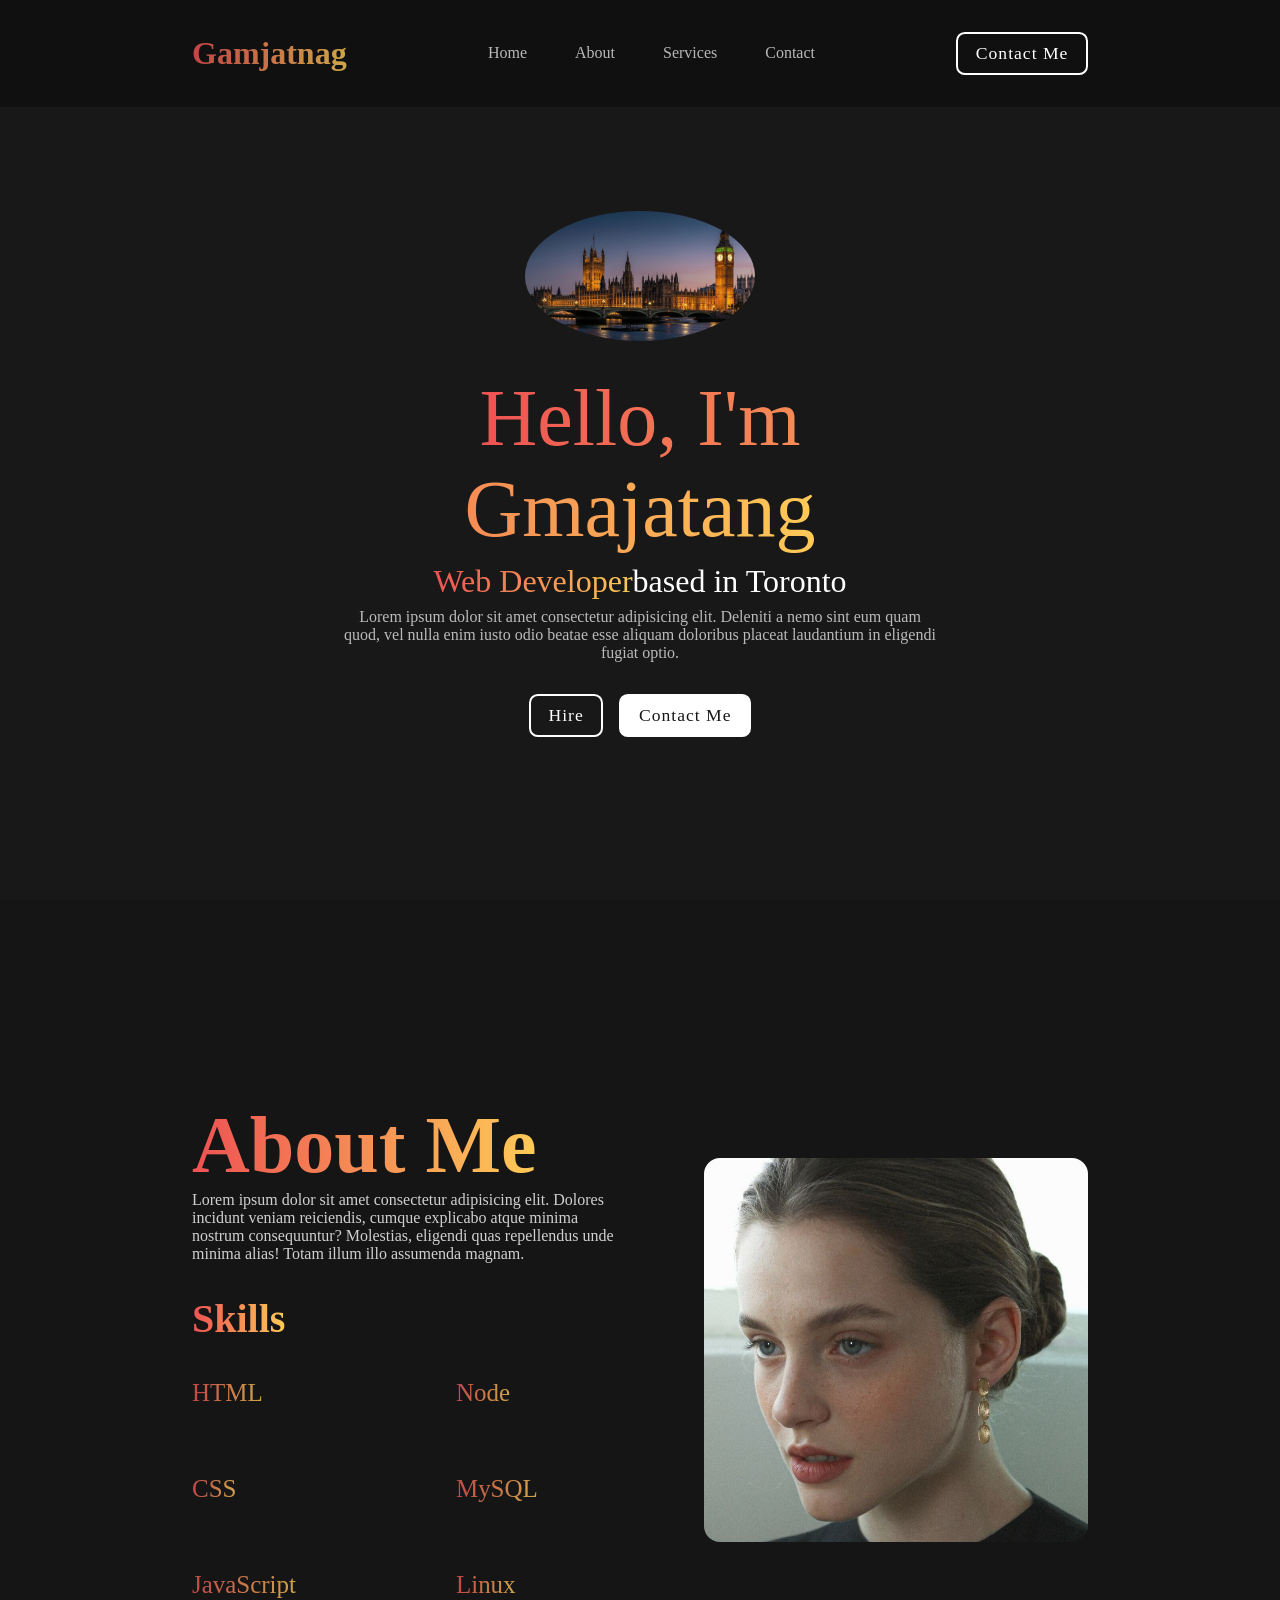
==== index.html @ 4706093c "내 모든 프로젝트 파일 추가" ====
<!doctype html>
<html lang="en">
  <head>
    <meta charset="UTF-8" />
    <meta name="viewport" content="width=device-width, initial-scale=1.0" />
    <title>Gamjatnag Website</title>
    <link rel="stylesheet" href="styles.css" />
    <link
      href="https://cdn.boxicons.com/3.0.8/fonts/basic/boxicons.min.css"
      rel="stylesheet"
    />
  </head>
  <body>
    <nav>
      <a href="#" class="logo"><span>Gamjatnag</span></a>

      <ul class="links">
        <a href="#home">Home</a>
        <a href="#about">About</a>
        <a href="#services">Services</a>
        <a href="#contact">Contact</a>
      </ul>

      <i class="bx bx-menu-right" id="menu"></i>

      <a href="#contact" class="btn">Contact Me</a>
    </nav>

    <section id="home">
      <img src="art/item2.png" alt="" />
      <div class="info-box">
        <h1><span>Hello, I'm Gmajatang</span></h1>
        <h3><span>Web Developer</span>based in Toronto</h3>
        <p>
          Lorem ipsum dolor sit amet consectetur adipisicing elit. Deleniti a
          nemo sint eum quam quod, vel nulla enim iusto odio beatae esse aliquam
          doloribus placeat laudantium in eligendi fugiat optio.
        </p>
      </div>

      <div class="btn-box">
        <div class="btn">Hire</div>
        <div class="btn">Contact Me</div>
      </div>
    </section>

    <section id="about">
      <div class="about-box">
        <div class="about-info">
          <h1><span>About Me</span></h1>
          <p>
            Lorem ipsum dolor sit amet consectetur adipisicing elit. Dolores
            incidunt veniam reiciendis, cumque explicabo atque minima nostrum
            consequuntur? Molestias, eligendi quas repellendus unde minima
            alias! Totam illum illo assumenda magnam.
          </p>
        </div>

        <h2><span>Skills</span></h2>

        <div class="skills">
          <ul>
            <li>
              <span><i class="bx bx-chevron-right"></i> HTML</span>
            </li>
            <li>
              <span><i class="bx bx-chevron-right"></i> CSS</span>
            </li>
            <li>
              <span><i class="bx bx-chevron-right"></i> JavaScript</span>
            </li>
          </ul>
          <ul>
            <li>
              <span><i class="bx bx-chevron-right"></i> Node</span>
            </li>
            <li>
              <span><i class="bx bx-chevron-right"></i> MySQL</span>
            </li>
            <li>
              <span><i class="bx bx-chevron-right"></i> Linux</span>
            </li>
          </ul>
        </div>
      </div>

      <img src="/art/image.jpg" alt="" />
    </section>

    <script src="script.js"></script>
  </body>
</html>
---- styles.css ----
* {
  margin: 0;
  padding: 0;
  box-sizing: border-box;
  text-decoration: none;
  list-style: none;
  scroll-behavior: smooth;
  font-family: 'Poppins';
}
:root {
  --background: rgb(24, 24, 24);
  --second-background: rgb(21, 21, 21);
}
body {
  min-height: 100vh;
  background-color: var(--background);
}
nav {
  position: fixed;
  top: 0;
  width: 100%;
  padding: 2em 15%;
  display: flex;
  align-items: center;
  justify-content: space-between;
  background-color: rgba(15, 15, 15, 0.8);
  backdrop-filter: blur(10px);
  z-index: 1000;
}
ul {
  display: flex;
  align-items: center;
  gap: 3em;
}

nav ul a {
  color: white;
  opacity: 0.7;
  transition: 0.2s ease-in-out;
}
nav ul a:hover {
  opacity: 1;
}

.logo {
  font-size: 2em;
  color: white;
  font-weight: 800;
  opacity: 0.8;
  transition: 0.2s ease-in-out;
}

.logo:hover {
  opacity: 1;
}

.btn {
  padding: 0.5em 1em;
  color: white;
  font-weight: 500;
  letter-spacing: 1px;
  border-radius: 0.5em;
  font-size: 1.1em;
  border: 2px solid white;
  cursor: pointer;
  transition: 0.3s ease-in-out;
}
.btn:hover {
  background-color: white;
  color: var(--background);
}
span {
  background: linear-gradient(to right, #ee5253, #feca57);
  background-clip: text;
  color: transparent;
}
#menu {
  color: white;
  font-size: 3em;
  display: none;
}
section {
  min-height: 100vh;
  padding: 5% 15%;
}
#home {
  display: flex;
  flex-direction: column;
  align-items: center;
  justify-content: center;
  gap: 2em;
  color: white;
}
#home img {
  width: 18vw;
  border-radius: 50%;
  margin-top: 3em;
}

.info-box {
  display: flex;
  flex-direction: column;
  text-align: center;
  gap: 0.5em;
  max-width: 600px;
}

.info-box h1 {
  font-size: 5em;
  font-weight: 500;
}

.info-box h3 {
  font-size: 2em;
  font-weight: 400;
}
.info-box p {
  opacity: 0.7;
}
.btn-box {
  display: flex;
  gap: 1em;
}

.btn-box .btn:nth-of-type(2) {
  background-color: white;
  color: var(--background);
}

.btn-box .btn:nth-of-type(2):hover {
  background-color: var(--background);
  color: white;
}

::-webkit-scrollbar {
  width: 20px;
  background-color: var(--background);
}

::-webkit-scrollbar-thumb {
  background: linear-gradient(to bottom, #ee5253, #feca57);
}

#about {
  background-color: var(--second-background);
  display: flex;
  align-items: center;
  justify-content: center;
  gap: 5em;
}
#about img {
  width: 30vw;
  border-radius: 1em;
}
.about-box {
  display: flex;
  flex-direction: column;
  text-align: left;
  gap: 2em;
}

.about-box h1 {
  font-size: 5em;
}

.about-box p {
  color: white;
  opacity: 0.8;
}

.skills {
  display: flex;
  text-align: left;
  gap: 10em;
}
.skills ul {
  font-size: 1.3em;
  font-weight: 500;
  display: flex;
  flex-direction: column;
  color: white;
  opacity: 0.8;
  align-items: baseline;
}
.skills ul li {
  display: flex;
  gap: 0.5em;
  font-size: 1.2em;
  transition: 0.3s ease-in-out;
}

.skills ul li:hover {
  transform: translateX(10px);
}

.skills ul li i {
  font-size: 1.2em;
}
.about-box h2 {
  font-size: 2.5em;
}
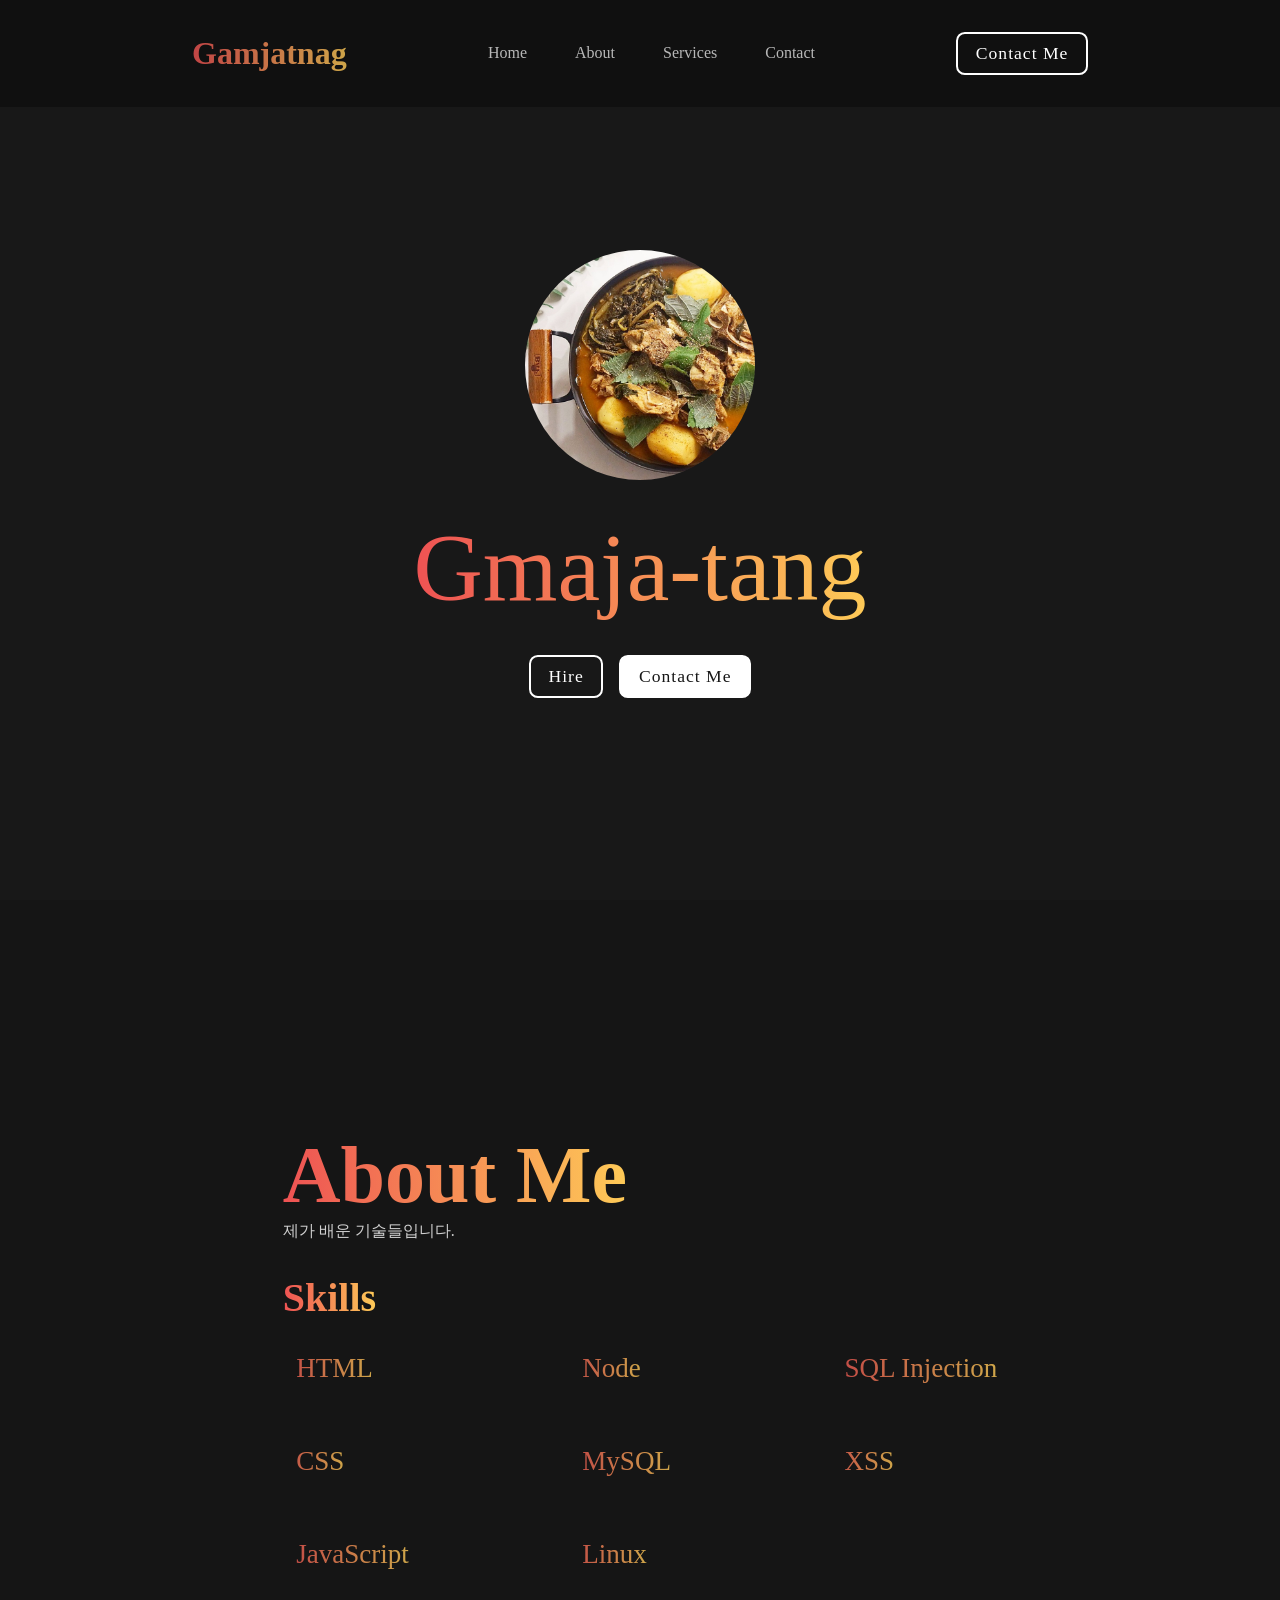
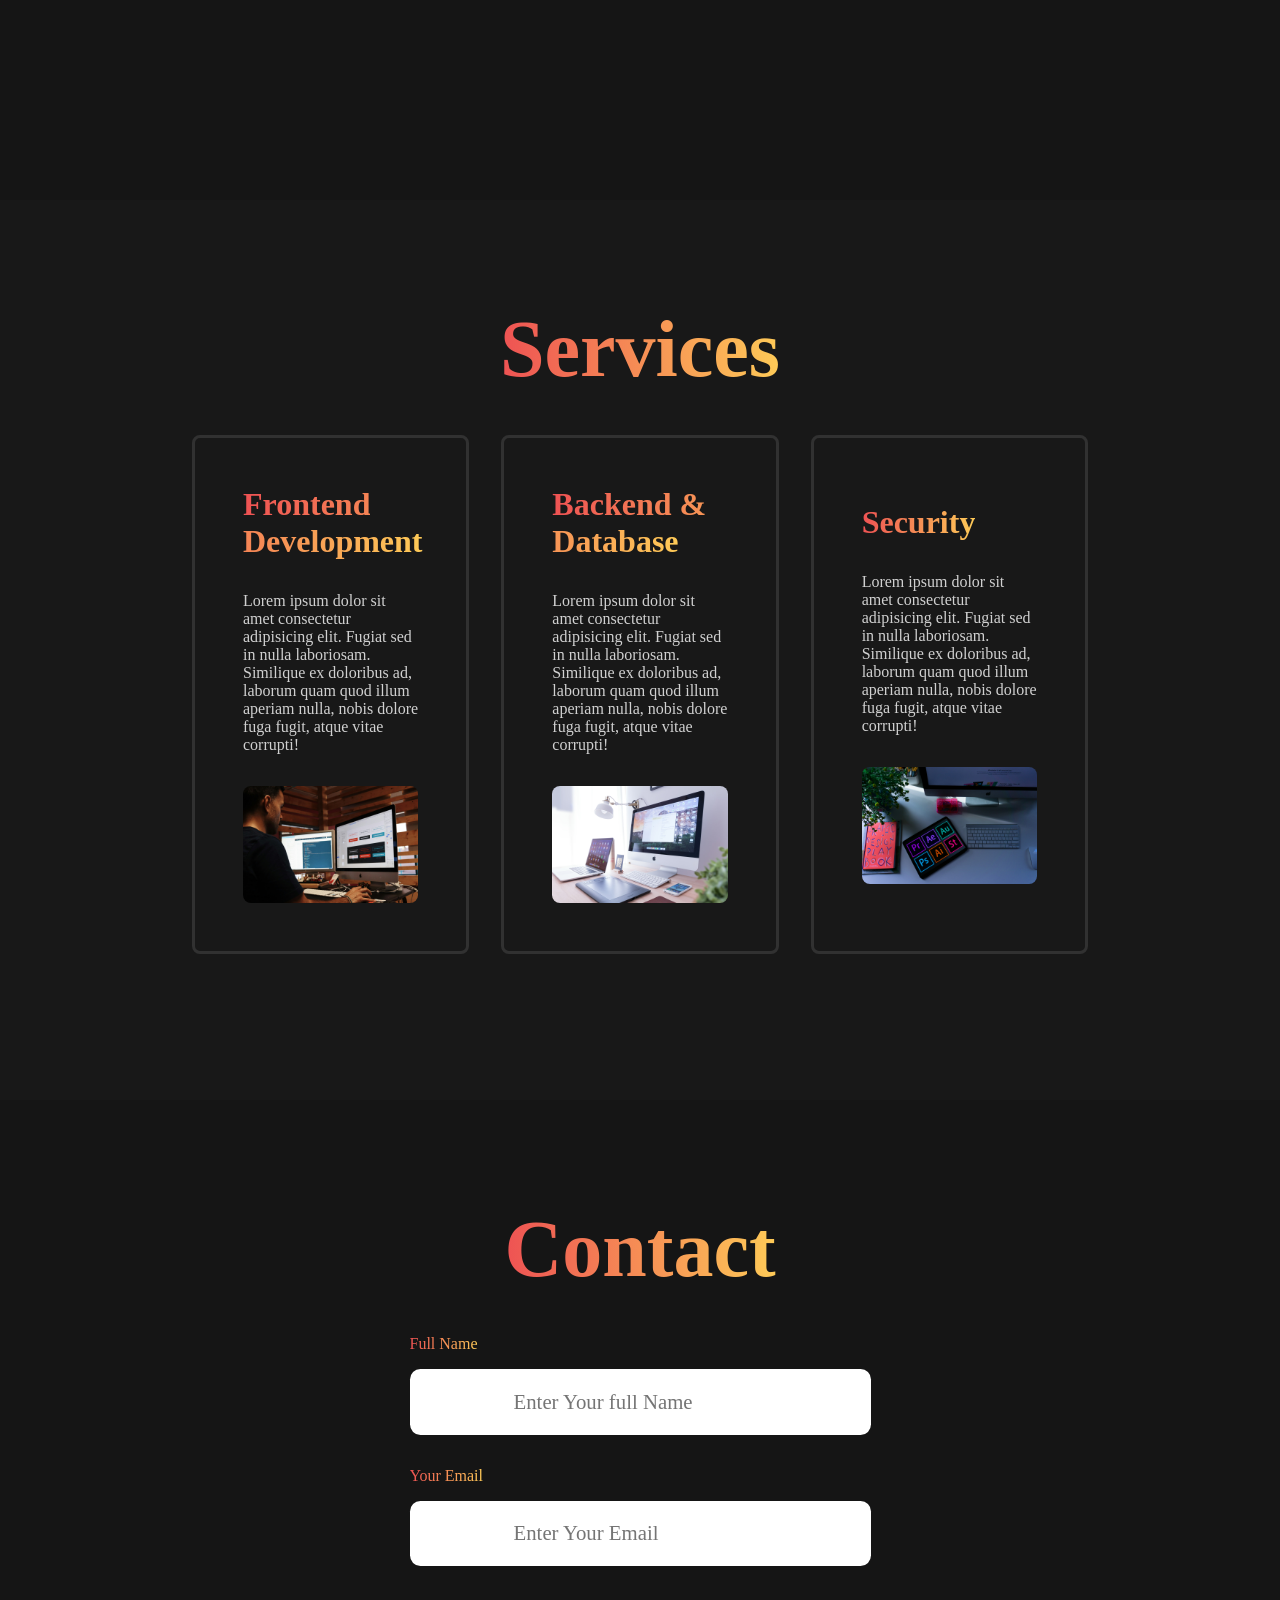
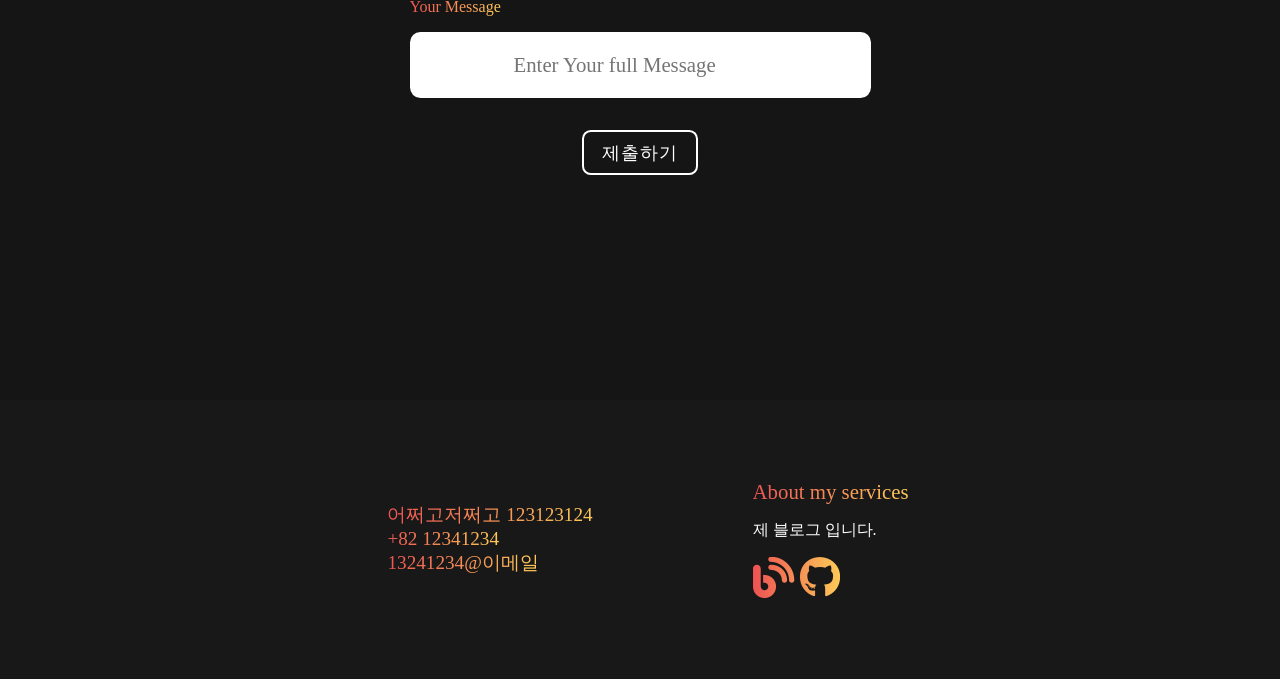
==== commit 61e17d6d: "first commit" ====
--- a/index.html
+++ b/index.html
@@ -8,6 +8,10 @@
     <link
       href="https://cdn.boxicons.com/3.0.8/fonts/basic/boxicons.min.css"
       rel="stylesheet"
+    />
+    <link
+      rel="stylesheet"
+      href="https://cdnjs.cloudflare.com/ajax/libs/font-awesome/6.5.1/css/all.min.css"
     />
   </head>
   <body>
@@ -27,15 +31,9 @@
     </nav>
 
     <section id="home">
-      <img src="art/item2.png" alt="" />
+      <img src="art/gj.jpg" alt="" />
       <div class="info-box">
-        <h1><span>Hello, I'm Gmajatang</span></h1>
-        <h3><span>Web Developer</span>based in Toronto</h3>
-        <p>
-          Lorem ipsum dolor sit amet consectetur adipisicing elit. Deleniti a
-          nemo sint eum quam quod, vel nulla enim iusto odio beatae esse aliquam
-          doloribus placeat laudantium in eligendi fugiat optio.
-        </p>
+        <h1><span>Gmaja-tang</span></h1>
       </div>
 
       <div class="btn-box">
@@ -48,12 +46,7 @@
       <div class="about-box">
         <div class="about-info">
           <h1><span>About Me</span></h1>
-          <p>
-            Lorem ipsum dolor sit amet consectetur adipisicing elit. Dolores
-            incidunt veniam reiciendis, cumque explicabo atque minima nostrum
-            consequuntur? Molestias, eligendi quas repellendus unde minima
-            alias! Totam illum illo assumenda magnam.
-          </p>
+          <p>제가 배운 기술들입니다.</p>
         </div>
 
         <h2><span>Skills</span></h2>
@@ -81,11 +74,108 @@
               <span><i class="bx bx-chevron-right"></i> Linux</span>
             </li>
           </ul>
+          <ul>
+            <li>
+              <span><i class="bx bx-chevron-right"></i> SQL Injection</span>
+            </li>
+            <li>
+              <span><i class="bx bx-chevron-right"></i> XSS</span>
+            </li>
+          </ul>
+        </div>
+      </div>
+    </section>
+
+    <section id="services">
+      <h1 class="header"><span>Services</span></h1>
+
+      <div class="services-container">
+        <div class="box">
+          <h1><span>Frontend Development</span></h1>
+
+          <p>
+            Lorem ipsum dolor sit amet consectetur adipisicing elit. Fugiat sed
+            in nulla laboriosam. Similique ex doloribus ad, laborum quam quod
+            illum aperiam nulla, nobis dolore fuga fugit, atque vitae corrupti!
+          </p>
+          <img src="art/web-design.jpg" alt="" />
+        </div>
+
+        <div class="box">
+          <h1><span>Backend & Database</span></h1>
+
+          <p>
+            Lorem ipsum dolor sit amet consectetur adipisicing elit. Fugiat sed
+            in nulla laboriosam. Similique ex doloribus ad, laborum quam quod
+            illum aperiam nulla, nobis dolore fuga fugit, atque vitae corrupti!
+          </p>
+          <img src="art/web-dev.jpg" alt="" />
+        </div>
+
+        <div class="box">
+          <h1><span>Security</span></h1>
+
+          <p>
+            Lorem ipsum dolor sit amet consectetur adipisicing elit. Fugiat sed
+            in nulla laboriosam. Similique ex doloribus ad, laborum quam quod
+            illum aperiam nulla, nobis dolore fuga fugit, atque vitae corrupti!
+          </p>
+          <img src="art/graphic.jpg" alt="" />
+        </div>
+      </div>
+    </section>
+
+    <section id="contact">
+      <h1 class="header"><span>Contact</span></h1>
+      <form action="#">
+        <div class="input-box">
+          <span>Full Name</span>
+          <input type="text" placeholder="Enter Your full Name" />
+        </div>
+
+        <div class="input-box">
+          <span>Your Email</span>
+          <input type="text" placeholder="Enter Your Email" />
+        </div>
+
+        <div class="input-box">
+          <span>Your Message</span>
+          <input type="text" placeholder="Enter Your full Message" />
+        </div>
+        <div class="btn">제출하기</div>
+      </form>
+    </section>
+
+    <footer>
+      <div class="col-lift">
+        <div class="col-box">
+          <span><i class="bx bx-location-plus"></i></span>
+          <span>어쩌고저쩌고 123123124</span>
+        </div>
+
+        <div class="col-box">
+          <span><i class="bx bx-phone"></i></span>
+          <span>+82 12341234</span>
+        </div>
+
+        <div class="col-box">
+          <span><i class="bx bx-envelope"></i></span>
+          <span>13241234@이메일</span>
         </div>
       </div>
 
-      <img src="/art/image.jpg" alt="" />
-    </section>
+      <div class="col-right">
+        <span>About my services</span>
+        <p>제 블로그 입니다.</p>
+
+        <div class="social-icons">
+          <span>
+            <i class="fa-solid fa-blog"></i>
+            <i class="fa-brands fa-github"></i>
+          </span>
+        </div>
+      </div>
+    </footer>
 
     <script src="script.js"></script>
   </body>
--- a/styles.css
+++ b/styles.css
@@ -5,7 +5,7 @@
   text-decoration: none;
   list-style: none;
   scroll-behavior: smooth;
-  font-family: 'Poppins';
+  font-family: "Poppins";
 }
 :root {
   --background: rgb(24, 24, 24);
@@ -106,7 +106,7 @@
 }
 
 .info-box h1 {
-  font-size: 5em;
+  font-size: 4em;
   font-weight: 500;
 }
 
@@ -182,14 +182,15 @@
   opacity: 0.8;
   align-items: baseline;
 }
-.skills ul li {
-  display: flex;
+.skills ul li span {
+  display: flex;
+  align-items: center;
   gap: 0.5em;
-  font-size: 1.2em;
+  font-size: 1.3em;
   transition: 0.3s ease-in-out;
 }
 
-.skills ul li:hover {
+.skills ul li span:hover {
   transform: translateX(10px);
 }
 
@@ -199,3 +200,227 @@
 .about-box h2 {
   font-size: 2.5em;
 }
+
+#services {
+  background-color: var(--background);
+}
+.header {
+  text-align: center;
+  font-size: 5em;
+  margin: 0.5em 0;
+}
+.services-container {
+  display: grid;
+  grid-template-columns: repeat(auto-fit, minmax(250px, 1fr));
+  gap: 2em;
+}
+.box {
+  border: 3px solid rgb(49, 49, 49);
+  border-radius: 0.5em;
+  display: flex;
+  flex-direction: column;
+  justify-content: center;
+  overflow: hidden;
+  object-fit: cover;
+  padding: 3em;
+  gap: 2em;
+  color: white;
+  cursor: pointer;
+  transition: 0.3 ease-in-out;
+}
+.box:hover {
+  border: 3px solid rgb(100, 100, 100);
+}
+.box p {
+  opacity: 0.8;
+}
+.box h1 {
+  font-size: 2em;
+}
+.box img {
+  min-width: 25px;
+  border-radius: 0.5em;
+}
+
+#contact {
+  background-color: var(--second-background);
+}
+form {
+  display: flex;
+  flex-direction: column;
+  align-items: center;
+  justify-content: center;
+  gap: 2em;
+}
+form .input-box {
+  display: flex;
+  flex-direction: column;
+  align-items: baseline;
+  gap: 1em;
+}
+.info-box span {
+  font-size: 1.5em;
+}
+form input {
+  font-size: 1.3em;
+  padding: 1em 5em;
+  border-radius: 0.5em;
+  border: none;
+  outline: none;
+}
+form input:focus {
+  background-color: rgb(299, 299, 299);
+}
+footer {
+  display: flex;
+  align-items: center;
+  justify-content: center;
+  gap: 10em;
+  bottom: 0;
+  background-color: var(--background);
+  width: 100%;
+  padding: 5em 15%;
+}
+.col-left {
+  display: flex;
+  flex-direction: column;
+  gap: 1em;
+}
+.col-box {
+  display: flex;
+  align-items: center;
+  gap: 1em;
+}
+.col-box i {
+  font-size: 2em;
+}
+.col-box span {
+  font-size: 1.2em;
+}
+
+.col-right {
+  display: flex;
+  flex-direction: column;
+  gap: 1em;
+  color: white;
+  max-width: 500px;
+}
+
+.col-right span {
+  font-size: 1.3em;
+}
+.col-right .social-icons {
+  display: flex;
+  align-items: baseline;
+  justify-content: left;
+  gap: 1em;
+}
+
+.col-right .social-icons i {
+  font-size: 2em;
+  transition: 0.2s ease-in-out;
+  cursor: pointer;
+}
+.social-icons i:hover {
+  color: white;
+}
+
+@media (max-width: 968px) {
+  section {
+    padding: 8em 15%;
+  }
+  nav .btn {
+    display: none;
+  }
+  #menu {
+    display: block;
+  }
+  .links {
+    position: absolute;
+    top: 100%;
+    width: 100%;
+    right: 0;
+    padding: 1em 3em;
+    color: white;
+    display: flex;
+    flex-direction: column;
+    text-align: center;
+    background-color: rgba(0, 0, 0, 0.9);
+    display: none;
+  }
+
+  .links a {
+    margin: 2em 0;
+    display: block;
+    font-size: 1.5em;
+    color: white;
+  }
+
+  .links.active {
+    display: block;
+  }
+
+  #home h1 {
+    font-size: 4em;
+  }
+
+  #home h3 {
+    font-size: 2em;
+  }
+  #home img {
+    width: 24vw;
+  }
+
+  #about {
+    flex-direction: column;
+  }
+
+  #about img {
+    width: 32vw;
+  }
+
+  #about h1 {
+    font-size: 3em;
+  }
+  #about ul {
+    font-size: 1em;
+  }
+}
+
+@media (max-width: 768px) {
+  #home h1 {
+    font-size: 2.5em;
+  }
+
+  #home h3 {
+    font-size: 1.5em;
+  }
+  #home img {
+    width: 32vw;
+  }
+
+  #about .skills {
+    gap: 3em;
+  }
+  #services .header {
+    font-size: 3em;
+  }
+
+  #contact .header {
+    font-size: 3em;
+  }
+
+  #contact .input-box span {
+    font-size: 1.2em;
+  }
+
+  .input-box input {
+    padding: 0.5em 1em;
+  }
+
+  footer {
+    flex-direction: column;
+    gap: 5em;
+    align-items: baseline;
+  }
+}
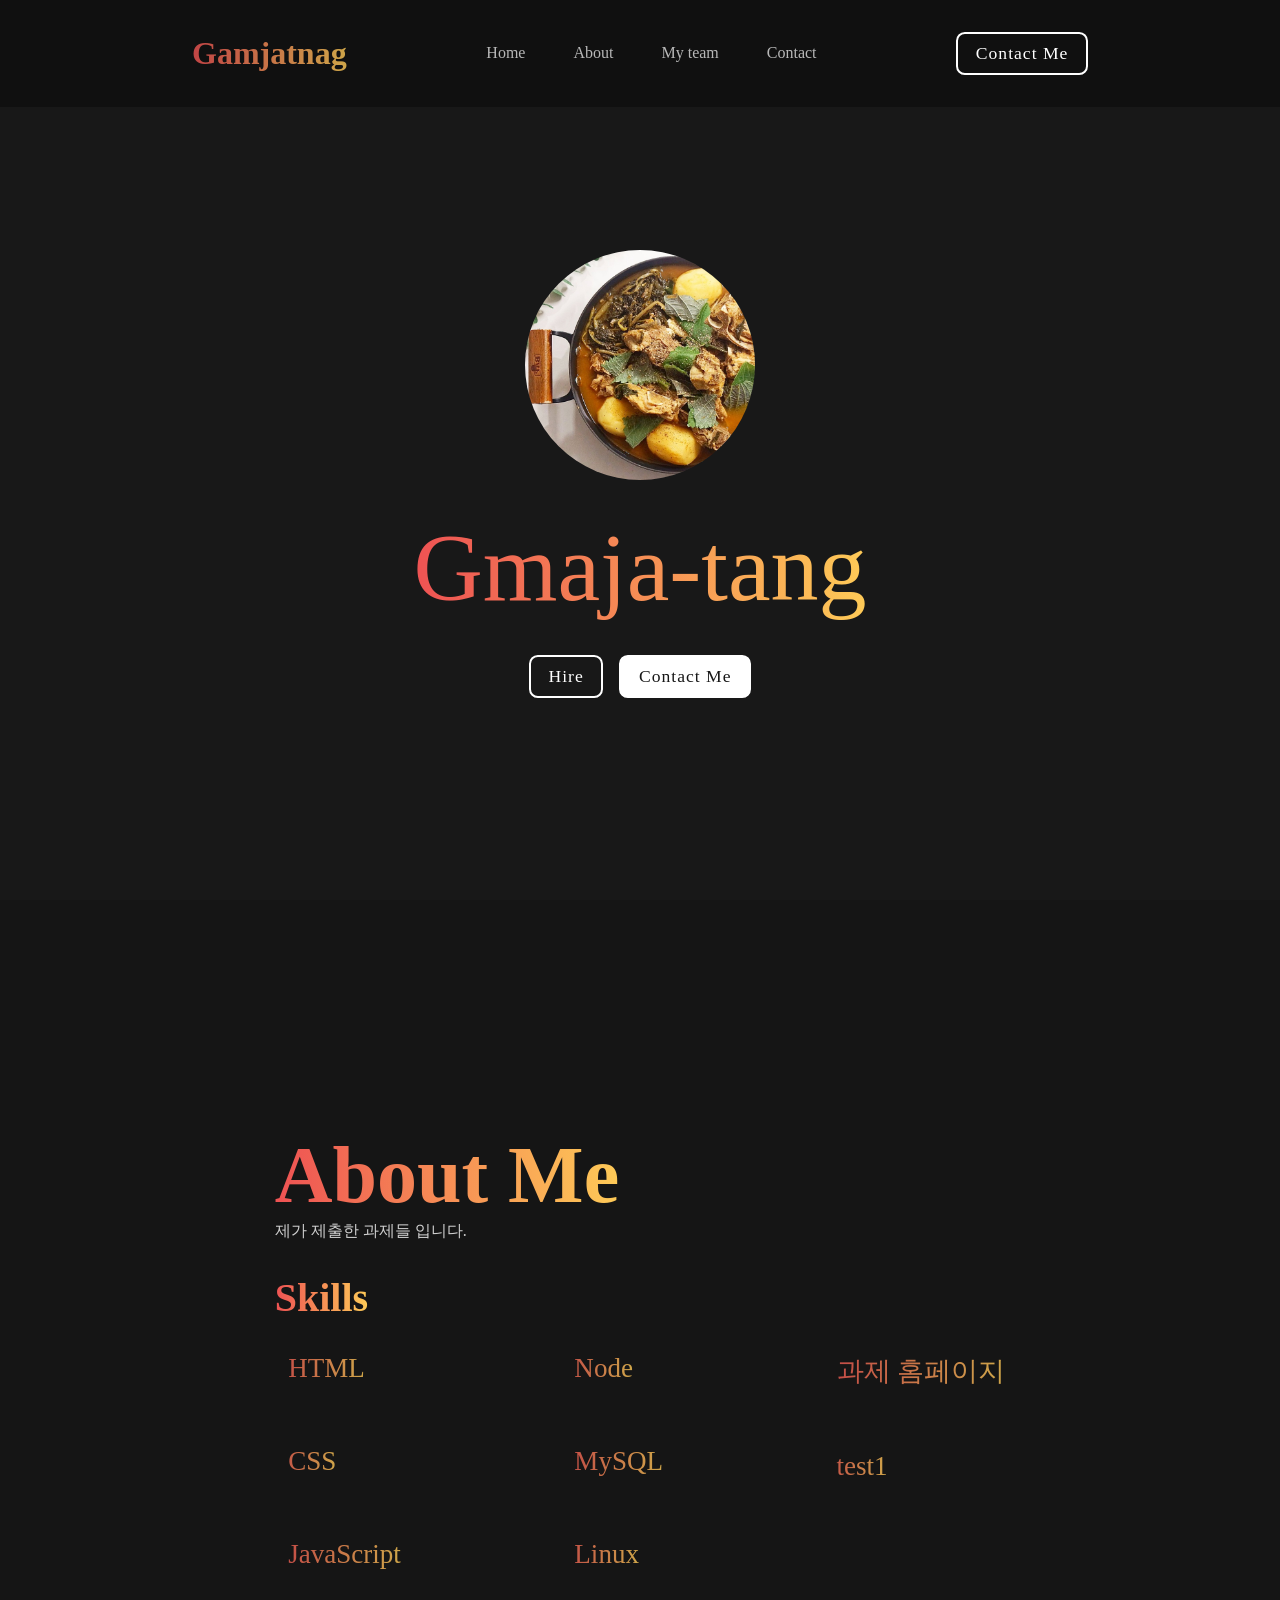
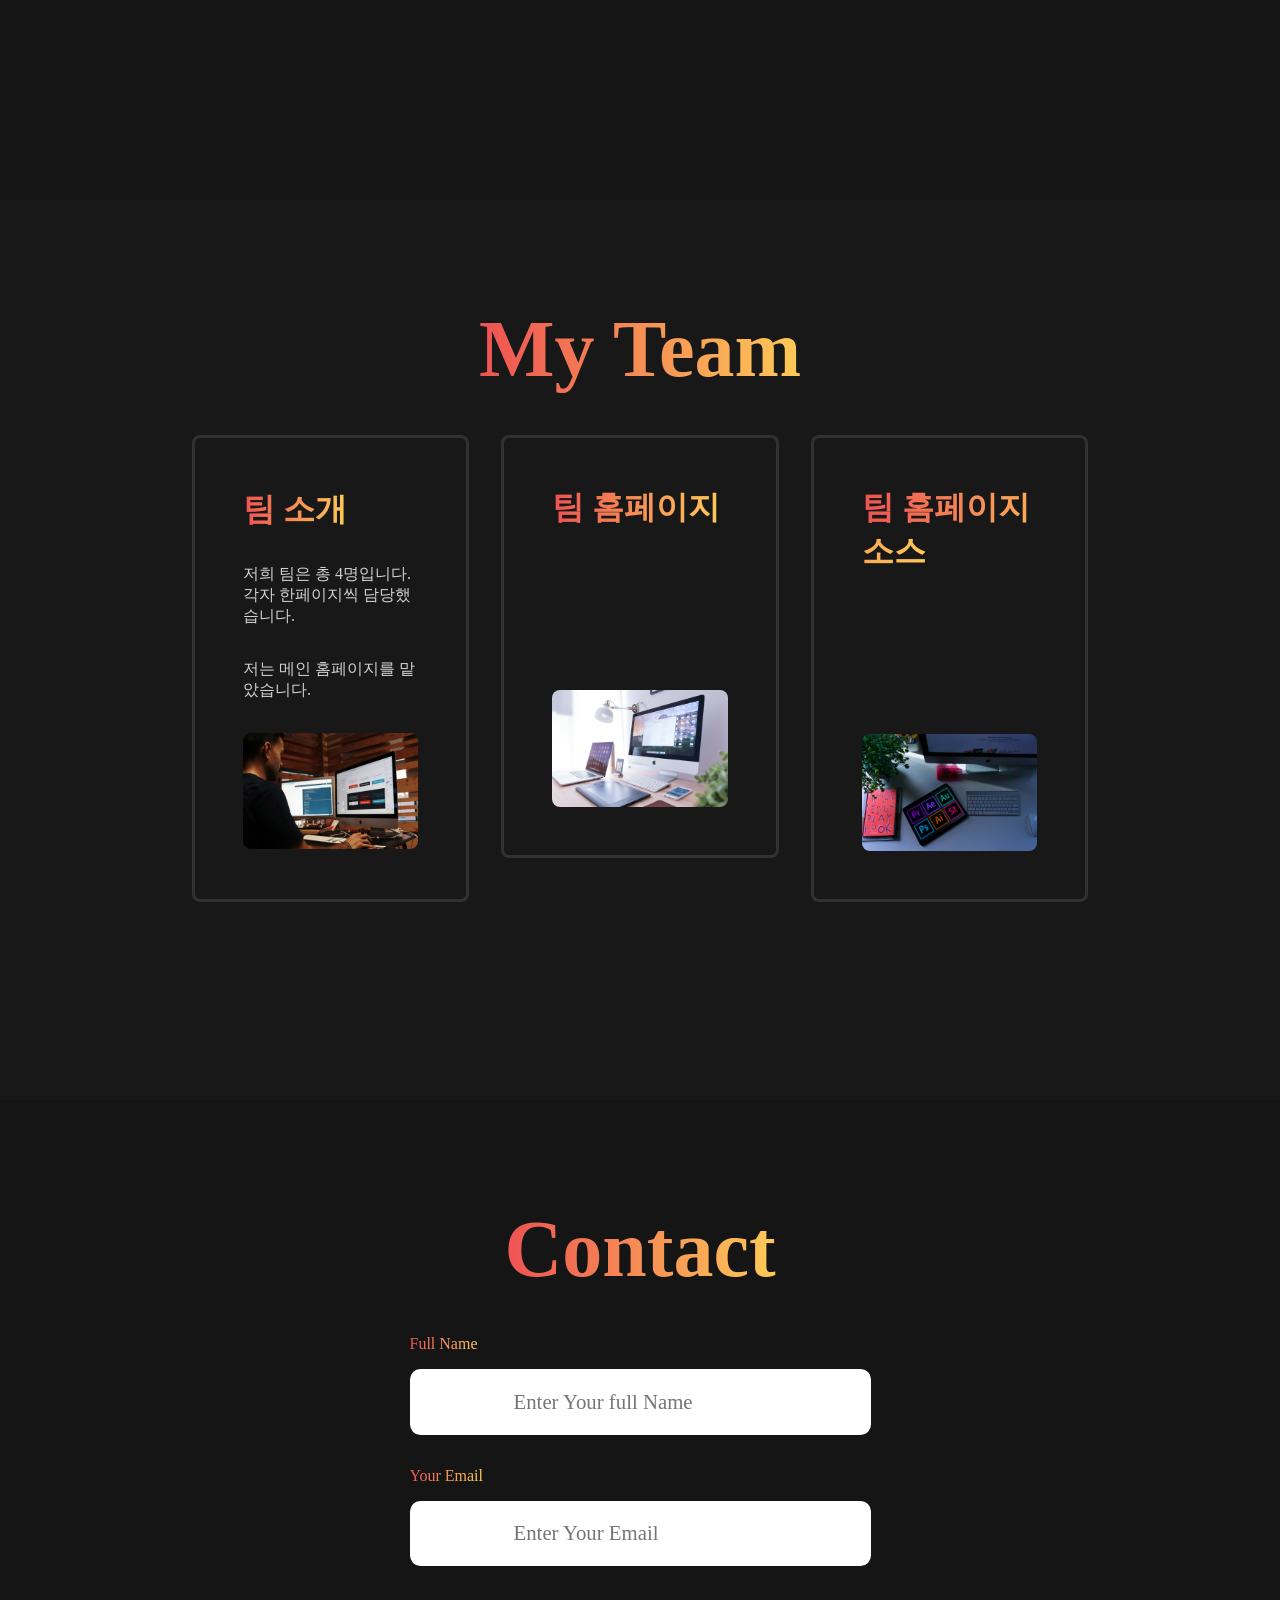
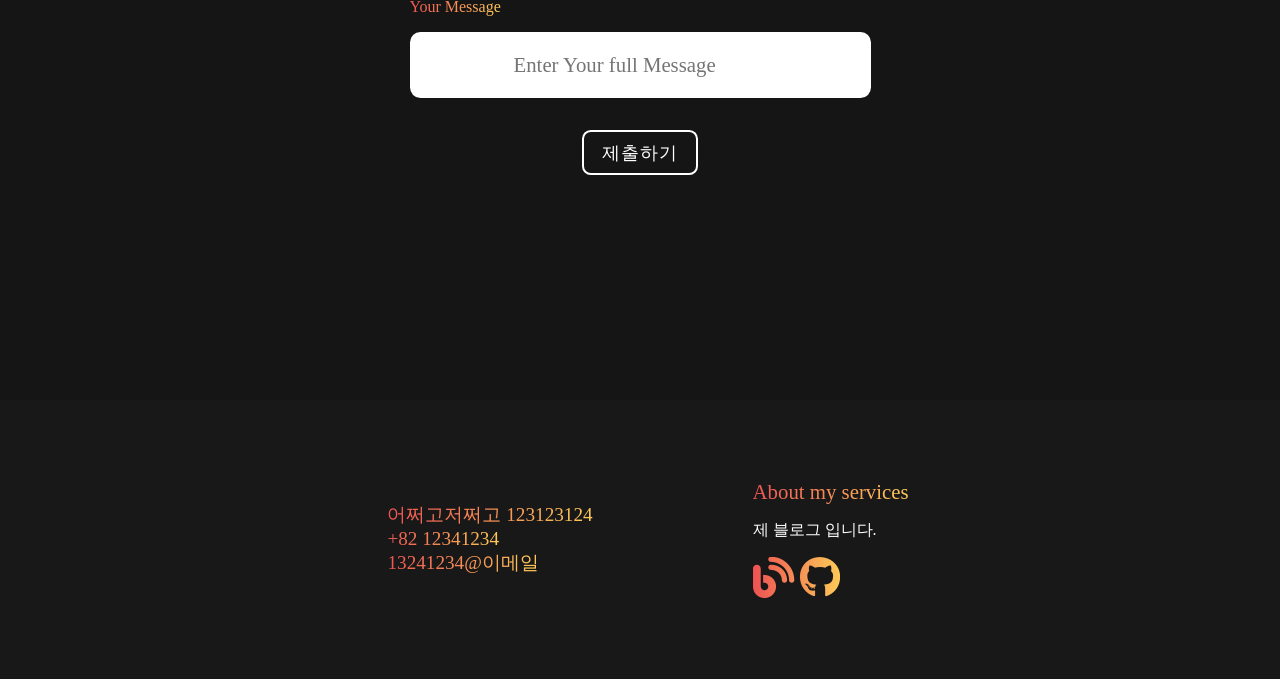
==== commit 51467c7e: "완성" ====
--- a/index.html
+++ b/index.html
@@ -21,7 +21,7 @@
       <ul class="links">
         <a href="#home">Home</a>
         <a href="#about">About</a>
-        <a href="#services">Services</a>
+        <a href="#services">My team</a>
         <a href="#contact">Contact</a>
       </ul>
 
@@ -46,7 +46,7 @@
       <div class="about-box">
         <div class="about-info">
           <h1><span>About Me</span></h1>
-          <p>제가 배운 기술들입니다.</p>
+          <p>제가 제출한 과제들 입니다.</p>
         </div>
 
         <h2><span>Skills</span></h2>
@@ -75,53 +75,55 @@
             </li>
           </ul>
           <ul>
-            <li>
-              <span><i class="bx bx-chevron-right"></i> SQL Injection</span>
-            </li>
-            <li>
-              <span><i class="bx bx-chevron-right"></i> XSS</span>
-            </li>
+            <a href="https://html-rlqhs.vercel.app/" target="_blank">
+              <li>
+                <span><i class="bx bx-chevron-right"></i> 과제 홈페이지 </span>
+              </li>
+            </a>
+            <a href="https://github.com/gamjawang/test1" target="_blank">
+              <li>
+                <span><i class="bx bx-chevron-right"></i> test1</span>
+              </li>
+            </a>
           </ul>
         </div>
       </div>
     </section>
 
     <section id="services">
-      <h1 class="header"><span>Services</span></h1>
+      <h1 class="header"><span>My Team</span></h1>
 
       <div class="services-container">
         <div class="box">
-          <h1><span>Frontend Development</span></h1>
+          <h1><span>팀 소개</span></h1>
 
-          <p>
-            Lorem ipsum dolor sit amet consectetur adipisicing elit. Fugiat sed
-            in nulla laboriosam. Similique ex doloribus ad, laborum quam quod
-            illum aperiam nulla, nobis dolore fuga fugit, atque vitae corrupti!
-          </p>
+          <p>저희 팀은 총 4명입니다. 각자 한페이지씩 담당했습니다.</p>
+          <p>저는 메인 홈페이지를 맡았습니다.</p>
+
           <img src="art/web-design.jpg" alt="" />
         </div>
 
-        <div class="box">
-          <h1><span>Backend & Database</span></h1>
+        <a href="https://team-page-bay.vercel.app/" target="_blank">
+          <div class="box">
+            <h1><span>팀 홈페이지</span></h1>
+            <p></p>
+            <p></p>
+            <p></p>
+            <p></p>
+            <img src="art/web-dev.jpg" alt="" />
+          </div>
+        </a>
 
-          <p>
-            Lorem ipsum dolor sit amet consectetur adipisicing elit. Fugiat sed
-            in nulla laboriosam. Similique ex doloribus ad, laborum quam quod
-            illum aperiam nulla, nobis dolore fuga fugit, atque vitae corrupti!
-          </p>
-          <img src="art/web-dev.jpg" alt="" />
-        </div>
-
-        <div class="box">
-          <h1><span>Security</span></h1>
-
-          <p>
-            Lorem ipsum dolor sit amet consectetur adipisicing elit. Fugiat sed
-            in nulla laboriosam. Similique ex doloribus ad, laborum quam quod
-            illum aperiam nulla, nobis dolore fuga fugit, atque vitae corrupti!
-          </p>
-          <img src="art/graphic.jpg" alt="" />
-        </div>
+        <a href="https://github.com/gamjawang/team-page" target="_blank">
+          <div class="box">
+            <h1><span>팀 홈페이지 소스</span></h1>
+            <p></p>
+            <p></p>
+            <p></p>
+            <p></p>
+            <img src="art/graphic.jpg" alt="" />
+          </div>
+        </a>
       </div>
     </section>
 
@@ -170,8 +172,12 @@
 
         <div class="social-icons">
           <span>
-            <i class="fa-solid fa-blog"></i>
-            <i class="fa-brands fa-github"></i>
+            <a href="https://blog.naver.com/true_playground" target="_blank"
+              ><i class="fa-solid fa-blog"></i
+            ></a>
+            <a href="https://github.com/gamjawang" target="_blank"
+              ><i class="fa-brands fa-github"></i
+            ></a>
           </span>
         </div>
       </div>
--- a/styles.css
+++ b/styles.css
@@ -42,6 +42,11 @@
   opacity: 1;
 }
 
+a {
+  color: inherit;
+  text-decoration: none;
+}
+
 .logo {
   font-size: 2em;
   color: white;
@@ -323,6 +328,24 @@
 }
 .social-icons i:hover {
   color: white;
+}
+
+@media (max-width: 1300px) {
+  .team-container {
+    grid-template-areas:
+      "card-1 card-2"
+      "card-3 card-4";
+  }
+}
+
+@media (max-width: 700px) {
+  .team-container {
+    grid-template-areas:
+      "card-1"
+      "card-2"
+      "card-3"
+      "card-4";
+  }
 }
 
 @media (max-width: 968px) {
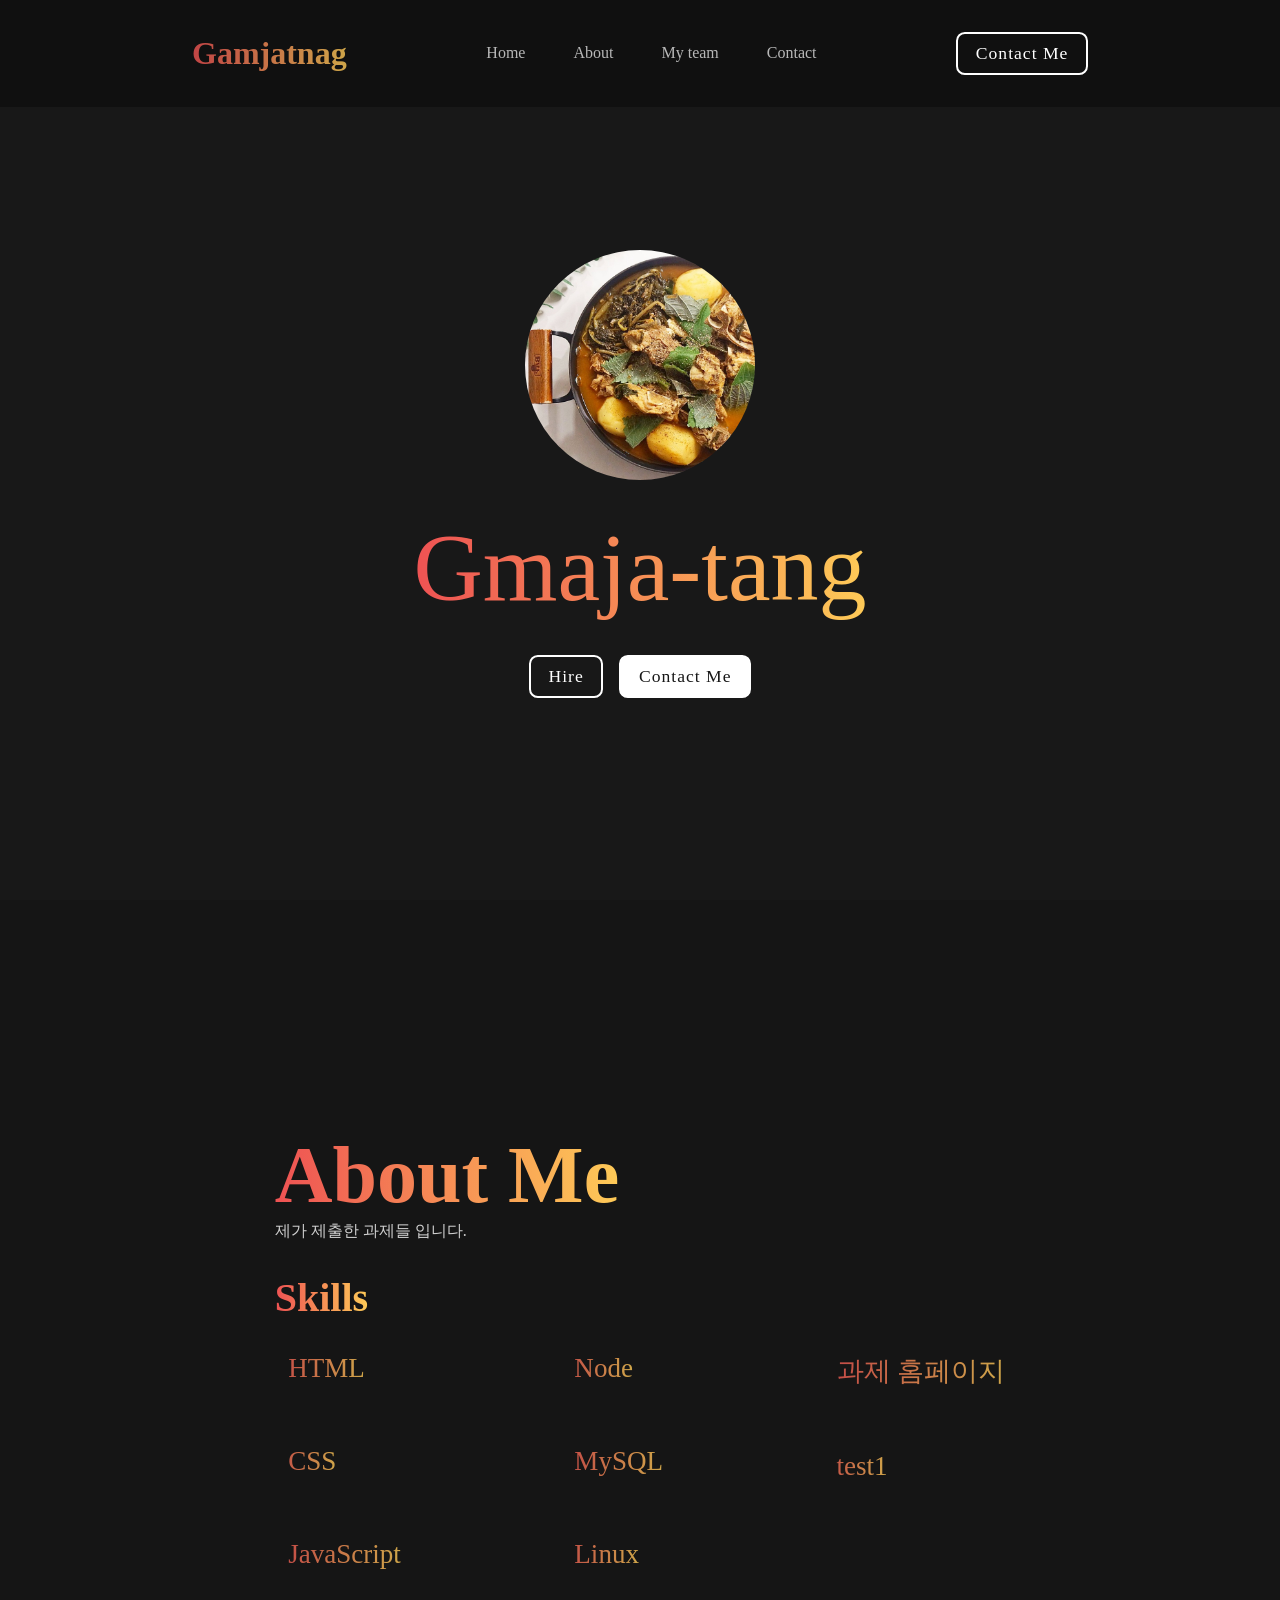
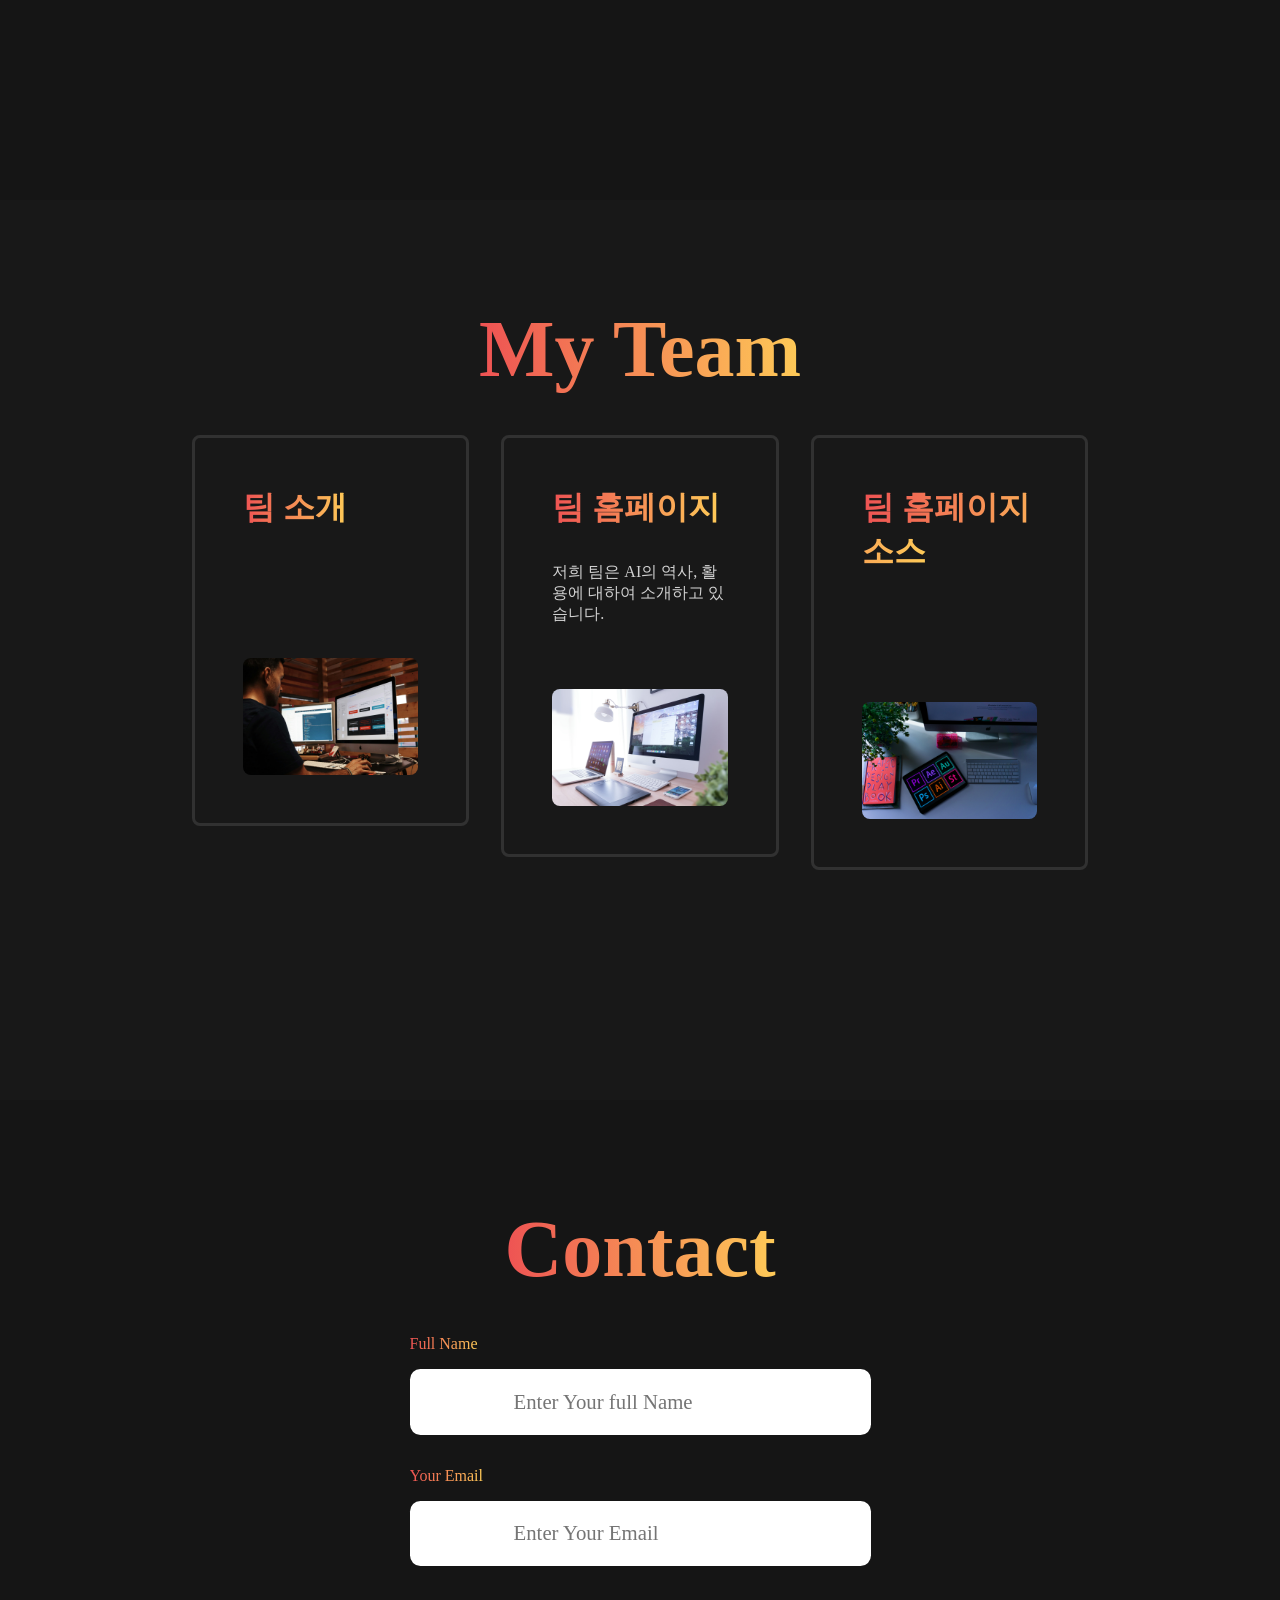
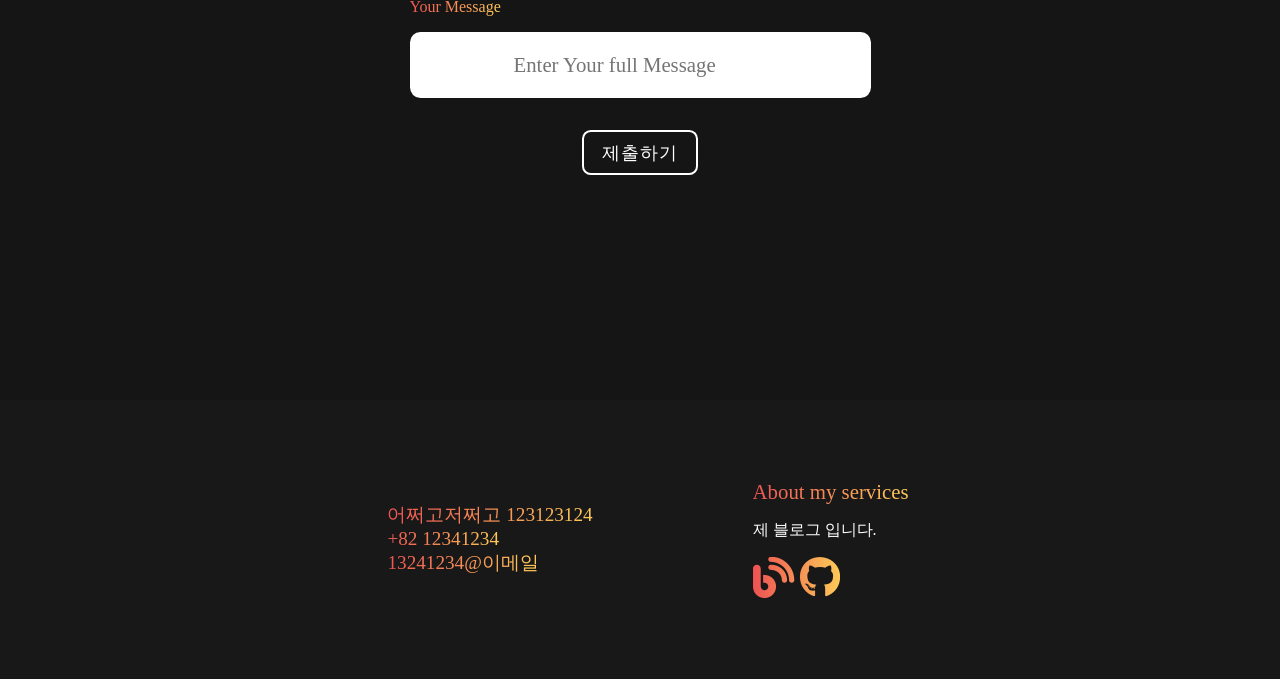
==== commit 6bd60538: "팀페이지" ====
--- a/index.html
+++ b/index.html
@@ -93,22 +93,22 @@
     <section id="services">
       <h1 class="header"><span>My Team</span></h1>
 
-      <div class="services-container">
-        <div class="box">
-          <h1><span>팀 소개</span></h1>
-
-          <p>저희 팀은 총 4명입니다. 각자 한페이지씩 담당했습니다.</p>
-          <p>저는 메인 홈페이지를 맡았습니다.</p>
-
-          <img src="art/web-design.jpg" alt="" />
-        </div>
+      <a href="team.html">
+        <div class="services-container">
+          <div class="box">
+            <h1><span>팀 소개</span></h1>
+            <p></p>
+            <p></p>
+            <p></p>
+            
+            <img src="art/web-design.jpg" alt="" />
+          </div>
+      </a>
 
         <a href="https://team-page-bay.vercel.app/" target="_blank">
           <div class="box">
             <h1><span>팀 홈페이지</span></h1>
-            <p></p>
-            <p></p>
-            <p></p>
+            <p>저희 팀은 AI의 역사, 활용에 대하여 소개하고 있습니다.</p>
             <p></p>
             <img src="art/web-dev.jpg" alt="" />
           </div>
@@ -120,7 +120,7 @@
             <p></p>
             <p></p>
             <p></p>
-            <p></p>
+            
             <img src="art/graphic.jpg" alt="" />
           </div>
         </a>
--- a/styles.css
+++ b/styles.css
@@ -328,24 +328,6 @@
 }
 .social-icons i:hover {
   color: white;
-}
-
-@media (max-width: 1300px) {
-  .team-container {
-    grid-template-areas:
-      "card-1 card-2"
-      "card-3 card-4";
-  }
-}
-
-@media (max-width: 700px) {
-  .team-container {
-    grid-template-areas:
-      "card-1"
-      "card-2"
-      "card-3"
-      "card-4";
-  }
 }
 
 @media (max-width: 968px) {
